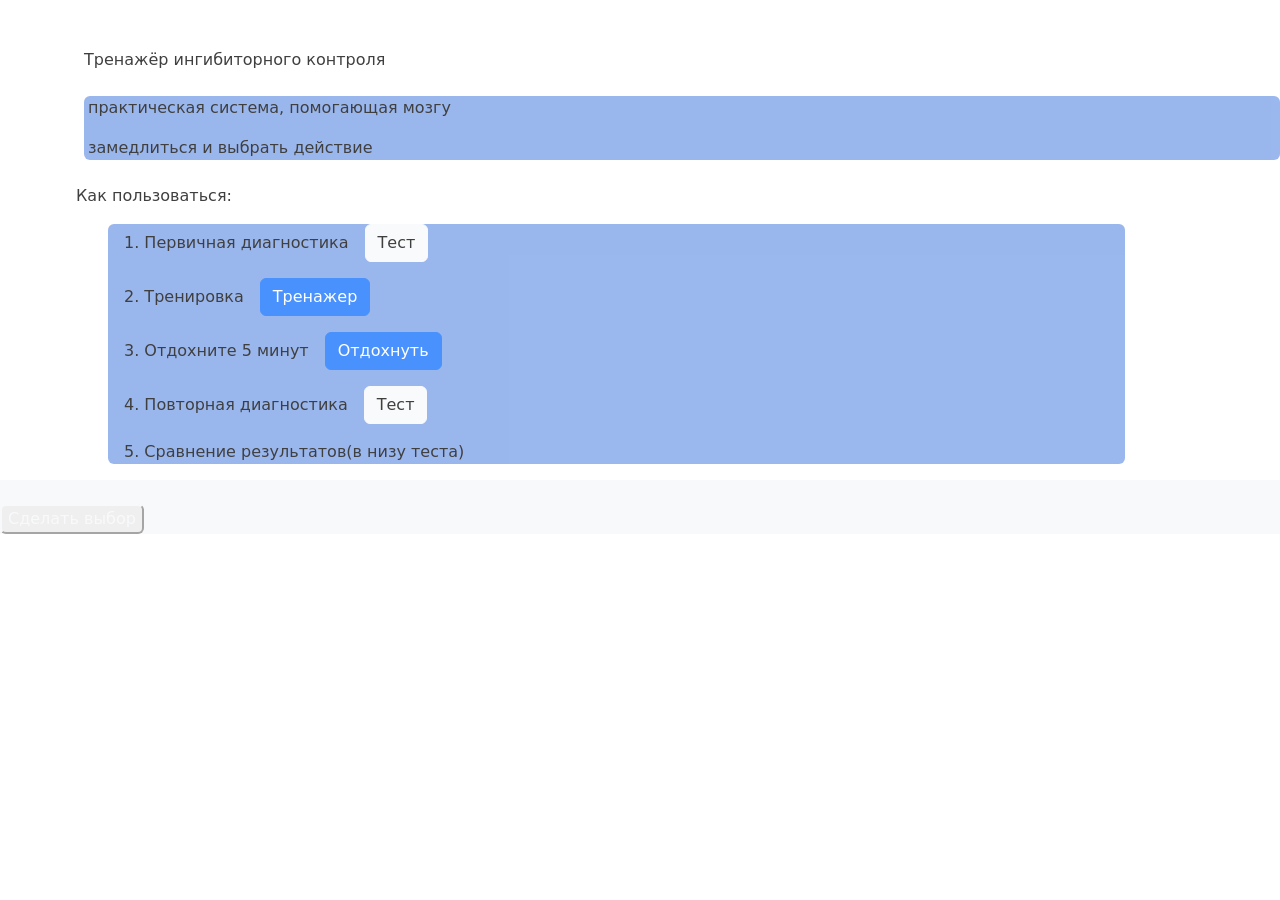
==== ingibitor/index/index.html @ 7a45a0c4 "Первый коммит" ====
<!DOCTYPE html>
<html lang="ru">
<head>
    <meta charset="UTF-8">
    <meta name="viewport" content="width=device-width, initial-scale=1.0">
    <link href="https://cdn.jsdelivr.net/npm/bootstrap@5.3.3/dist/css/bootstrap.min.css" rel="stylesheet" integrity="sha384-QWTKZyjpPEjISv5WaRU9OFeRpok6YctnYmDr5pNlyT2bRjXh0JMhjY6hW+ALEwIH" crossorigin="anonymous">
    <title>Ингибиторный контроль</title>
    <link rel="stylesheet" href="index.css">
</head>
<body>

    <div class="d-flex align-items-center">

            <div class="modal fade post " id="exampleModal" >
            <div class="modal-dialog ">
                <div class="modal-content text-light " style="height:200px; background-color: rgb(121, 159, 232)">
                    <!-- Заголовок окна -->
                    <div class="modal-header">
                        <h5 class="">Выбор</h5>
                        <button type="button" class="btn-close" data-bs-dismiss="modal"></button>
                    </div>
                    <div class="a">
                        <a href="../tabl/tabl.html" class="btn btn-light pis">Тест</a>
                        <a href="../swet/swet.html" class="btn btn-primary custom-pise">Тренажер</a>
                        <a href="https://rutube.ru/video/8416def2dc1dddc956c2a4130853d0c2/" target="_blank" class="btn btn-primary custom-pis" >Отдых</a>
                    </div>
                </div>
            </div>
        </div>
    </div>
    <div class="  opacity-75 rounded mt-5 ms-5 row icon " >
        <div class="text-black" >
            <div class="example-box ms-4 ">
                <p class=" e2 display-0  opacity-100 ">Тренажёр ингибиторного контроля</p>
            </div>
            <div class="example-box ms-4 ">
                <p class=" display-0 "></p>
            </div>
            <div class="  rounded ms-4 mt-4" style=" background-color: rgb(121, 159, 232)">
                <div class="ms-1">
                    <p class=" e3">практическая система, помогающая мозгу </p>
                </div>

                <div class=" ms-1 ">
                    <p class=" e3 ">замедлиться и выбрать действие</p>
                </div>
            </div>

            <div class="example-box ms-3 mt-4">
                <p class=" e2 ">Как пользоваться:</p>
            </div>
            <div class="  col-10 rounded ms-5  tab" style="  background-color: rgb(121, 159, 232)">
                <div class="example-box ms-3 ">
                    <p class=" ">1. Первичная диагностика<a href="../tabl/tabl.html" class="btn bet ms-3 btn-light ">Тест</a></p>

                </div>

                <div class="example-box  ms-3">
                    <p class="">2. Тренировка<a href="../swet/swet.html" class="btn bet1 ms-3 btn-primary ">Тренажер</a></p>

                </div>
                <div class="example-box  ms-3">
                    <p class=" ">3. Отдохните 5  минут<a href="https://rutube.ru/video/8416def2dc1dddc956c2a4130853d0c2/" target="_blank" class="btn bet1 ms-3 btn-primary ">Отдохнуть</a></p>

                </div>

                <div class="example-box  ms-3">
                        <p class=" ">4. Повторная диагностика<a href="../tabl/tabl.html" class="btn bet ms-3 btn-light ">Тест</a></p>

                </div>

                <div class="example-box  ms-3">
                        <p class=" ">5. Сравнение результатов(в низу теста)</p>
                </div>
            </div>
        </div>
    </div>
    <div class="bg-light ">
        <button type="button"  class="rounded border-light  text-light custom-position mt-4 " data-bs-toggle="modal" data-bs-target="#exampleModal">
            Сделать выбор
        </button>
    </div>

    <script src="index.js"></script>
    <script src="https://cdn.jsdelivr.net/npm/bootstrap@5.3.3/dist/js/bootstrap.bundle.min.js"></script>
</body>
</html>
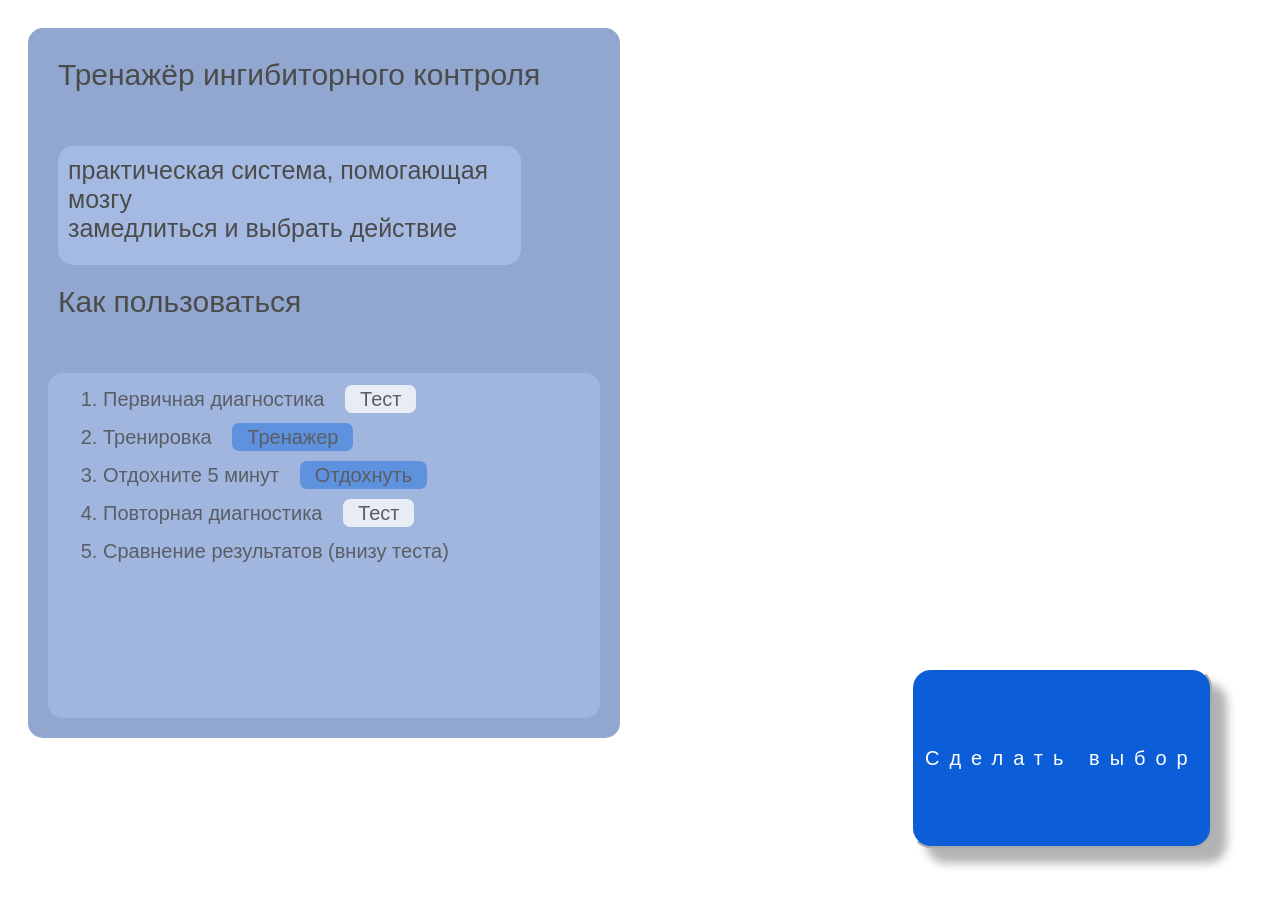
==== commit f5161870: "обновление сайта" ====
--- a/ingibitor/index/index.html
+++ b/ingibitor/index/index.html
@@ -1,87 +1,57 @@
 <!DOCTYPE html>
-<html lang="ru">
+<html lang="en">
 <head>
     <meta charset="UTF-8">
-    <meta name="viewport" content="width=device-width, initial-scale=1.0">
-    <link href="https://cdn.jsdelivr.net/npm/bootstrap@5.3.3/dist/css/bootstrap.min.css" rel="stylesheet" integrity="sha384-QWTKZyjpPEjISv5WaRU9OFeRpok6YctnYmDr5pNlyT2bRjXh0JMhjY6hW+ALEwIH" crossorigin="anonymous">
-    <title>Ингибиторный контроль</title>
-    <link rel="stylesheet" href="index.css">
+    <title>Title</title>
+    <link rel="stylesheet" href="index1.css">
 </head>
 <body>
+    <div class="b">
+        <div class="pole">
+            <h1 class="be">Тренажёр ингибиторного контроля</h1>
+            <div class="pod" style="font-size:25px; ">
+                практическая система, помогающая мозгу <br>
+                замедлиться и выбрать действие
+            </div>
+            <h1 style="margin: 20px 0px 0px 30px; grid-row: 3; grid-column: 1/7;">Как пользоваться</h1>
+            <ol>
+                <li>
+                    Первичная диагностика
+                    <a href="../tabl/tabl.html" class="bt1" type="button">Тест</a>
+                </li>
+                <li>
+                    Тренировка
+                    <a id="tren1" class="bt2" type="button">Тренажер</a>
+                </li>
+                <li>
+                    Отдохните 5 минут
+                    <a href="https://rutube.ru/video/8416def2dc1dddc956c2a4130853d0c2/" target="_blank" class="bt2" type="button">Отдохнуть</a>
+                </li>
+                <li>
+                    Повторная диагностика
+                    <a href="../tabl/tabl.html" class="bt1" type="button">Тест</a>
+                </li>
+                <li>
+                    Сравнение результатов (внизу теста)
+                </li>
+            </ol>
+        </div>
+        <button id="pl" class="bib">Сделать выбор</button>
+        <div id="po" class="po nowid">
+            <button class="close" id="close"> Назад</button>
+            <button class="bt3" data-href="../tabl/tabl.html">Тест</button>
+            <button id="tren" type="button" class="bt5">Тренажер</button>
+            <button data-href="https://rutube.ru/video/8416def2dc1dddc956c2a4130853d0c2/" data-target="_blank" type="button" class="bt4">Отдых</button>
 
-    <div class="d-flex align-items-center">
-
-            <div class="modal fade post " id="exampleModal" >
-            <div class="modal-dialog ">
-                <div class="modal-content text-light " style="height:200px; background-color: rgb(121, 159, 232)">
-                    <!-- Заголовок окна -->
-                    <div class="modal-header">
-                        <h5 class="">Выбор</h5>
-                        <button type="button" class="btn-close" data-bs-dismiss="modal"></button>
-                    </div>
-                    <div class="a">
-                        <a href="../tabl/tabl.html" class="btn btn-light pis">Тест</a>
-                        <a href="../swet/swet.html" class="btn btn-primary custom-pise">Тренажер</a>
-                        <a href="https://rutube.ru/video/8416def2dc1dddc956c2a4130853d0c2/" target="_blank" class="btn btn-primary custom-pis" >Отдых</a>
-                    </div>
-                </div>
-            </div>
+        </div>
+        <div id="po2" class="po nowid">
+            <button class="close" id="close2"> Назад</button>
+            <a href="../swet/swet.html" type="button" class="bt5 d" style="padding: 20px;" >Когнетивный реактор</a>
+            <a href="../swet/play_2.html" type="button" class="bt4 er" style="padding: 20px;">Запоминайка</a>
         </div>
     </div>
-    <div class="  opacity-75 rounded mt-5 ms-5 row icon " >
-        <div class="text-black" >
-            <div class="example-box ms-4 ">
-                <p class=" e2 display-0  opacity-100 ">Тренажёр ингибиторного контроля</p>
-            </div>
-            <div class="example-box ms-4 ">
-                <p class=" display-0 "></p>
-            </div>
-            <div class="  rounded ms-4 mt-4" style=" background-color: rgb(121, 159, 232)">
-                <div class="ms-1">
-                    <p class=" e3">практическая система, помогающая мозгу </p>
-                </div>
 
-                <div class=" ms-1 ">
-                    <p class=" e3 ">замедлиться и выбрать действие</p>
-                </div>
-            </div>
 
-            <div class="example-box ms-3 mt-4">
-                <p class=" e2 ">Как пользоваться:</p>
-            </div>
-            <div class="  col-10 rounded ms-5  tab" style="  background-color: rgb(121, 159, 232)">
-                <div class="example-box ms-3 ">
-                    <p class=" ">1. Первичная диагностика<a href="../tabl/tabl.html" class="btn bet ms-3 btn-light ">Тест</a></p>
-
-                </div>
-
-                <div class="example-box  ms-3">
-                    <p class="">2. Тренировка<a href="../swet/swet.html" class="btn bet1 ms-3 btn-primary ">Тренажер</a></p>
-
-                </div>
-                <div class="example-box  ms-3">
-                    <p class=" ">3. Отдохните 5  минут<a href="https://rutube.ru/video/8416def2dc1dddc956c2a4130853d0c2/" target="_blank" class="btn bet1 ms-3 btn-primary ">Отдохнуть</a></p>
-
-                </div>
-
-                <div class="example-box  ms-3">
-                        <p class=" ">4. Повторная диагностика<a href="../tabl/tabl.html" class="btn bet ms-3 btn-light ">Тест</a></p>
-
-                </div>
-
-                <div class="example-box  ms-3">
-                        <p class=" ">5. Сравнение результатов(в низу теста)</p>
-                </div>
-            </div>
-        </div>
-    </div>
-    <div class="bg-light ">
-        <button type="button"  class="rounded border-light  text-light custom-position mt-4 " data-bs-toggle="modal" data-bs-target="#exampleModal">
-            Сделать выбор
-        </button>
-    </div>
-
-    <script src="index.js"></script>
-    <script src="https://cdn.jsdelivr.net/npm/bootstrap@5.3.3/dist/js/bootstrap.bundle.min.js"></script>
+<script src="index1.js"></script>
 </body>
 </html>
--- a/ingibitor/index/index1.css
+++ b/ingibitor/index/index1.css
@@ -0,0 +1,175 @@
+body {
+    background-image: url('../svg/gid.png');
+    background-size: cover;
+    background-position: center;
+    background-repeat: no-repeat;
+    background-attachment: fixed;
+    -webkit-user-select: none;  /* Chrome, Safari, Opera */
+    -moz-user-select: none;     /* Firefox */
+    -ms-user-select: none;      /* Internet Explorer */
+    user-select: none;
+
+    font-family: -apple-system, BlinkMacSystemFont, "Segoe UI", Roboto, Helvetica, Arial, sans-seri;
+}
+.b{
+    display: grid;
+    grid-template-rows: repeat(6, 1fr);
+    grid-template-columns: repeat(6, 1fr);
+    width: 100%;      /* На всю ширину родителя */
+    height: 100vh;
+}
+.pole{
+    opacity: 70%;
+    margin: 20px;
+    grid-row: 1/6;
+    grid-column: 1/4;
+    border-radius: 15px;
+    background-color: rgb(99, 130, 187);
+    display: grid;
+    grid-template-rows: 1fr 1fr 1fr 1fr 1fr 1fr;
+    grid-template-columns: repeat(6, 1fr);
+
+}
+.pod{
+    margin: 0px 0px 0px 30px;
+    padding: 10px;
+    border-radius: 15px;
+    font-size: 20px;
+    grid-row: 2;
+    grid-column: 1/6;
+    background-color:rgb(127, 158, 215);
+}
+ol{
+    background-color:rgb(127, 158, 215);
+    opacity: 80%;
+    margin: -10px 20px 20px 20px;
+    border-radius: 15px;
+    grid-row: 4/7;
+    grid-column: 1/7;
+}
+
+li {
+    margin: 15px;
+    font-size: 20px;
+
+}
+.be{
+    grid-row: 1;
+    grid-column: 1/7;
+    margin: 30px 0px 0px 30px;
+}
+h1{
+    font-size: 30px;
+    font-weight: 500;
+}
+.bt1{
+    background-color:#FFFFFF;
+    border-radius: 7px;
+    padding: 3px 15px 3px 15px;
+    margin:15px;
+}
+.bt2{
+    background-color: rgb(11, 94, 215);
+    border-radius: 7px;
+    padding: 3px 15px 3px 15px;
+    margin: 15px;
+}
+.bt1:hover {
+    transform: scale(1.02);
+    box-shadow: 0 6px 12px rgba(0,0,0);
+}
+
+.bt2:hover {
+    transform: scale(1.02);
+    box-shadow: 0 6px 12px rgba(0,0,0);
+}
+.bt3:hover {
+    transform: scale(1.02);
+    box-shadow: 0 6px 12px rgba(0,0,0);
+}
+.bt5:hover {
+    transform: scale(1.02);
+    box-shadow: 0 6px 12px rgba(0,0,0);
+}
+.close:hover {
+    transform: scale(1.02);
+    box-shadow: 0 6px 12px rgba(0,0,0);
+}
+.bt4:hover {
+    transform: scale(1.02);
+    box-shadow: 0 6px 12px rgba(0,0,0);
+}
+.bib{
+    grid-row: 5/7;
+    grid-column: 5/7;
+    margin: 60px;
+    border-color: #ffffff;
+    font-size: 20px;
+    letter-spacing: 10px;
+    background-color: rgb(11, 94, 215);
+    border-radius: 20px;
+    color: #ffffff;
+    box-shadow: 15px 15px 10px rgba(0,0,0,0.3);
+    transition: 0.3s;
+}
+.bib:active {
+    transform: scale(0.9);
+}
+a{
+    text-decoration: none;
+    color: inherit;
+    color: #00000;
+}
+.po{
+    display: grid;
+    grid-template-rows: 0.5fr 1fr 1fr 1fr;
+    grid-template-columns: 1fr;
+    background-color: rgb(127, 158, 215);
+    grid-column: 3/5;
+    grid-row: 2/5;
+    z-index: 111;
+    border-radius: 15px;
+
+}
+.bt3{
+    grid-row: 4;
+    grid-column: 1;
+    font-size: 20px;
+    background-color: #ffffff;
+    border-radius: 7px;
+    text-align: center;
+    margin: 5px 50px 5px 50px;
+    border: none;
+}
+.bt4{
+    grid-row: 3;
+    grid-column: 1;
+    font-size: 20px;
+    background-color: rgb(11, 94, 215);
+    border-radius: 7px;
+    margin: 5px 50px 5px 50px;
+    border: none;
+}
+.bt5{
+    grid-row: 2;
+    grid-column: 1;
+    font-size: 20px;
+    background-color: rgb(11, 94, 215);
+    border-radius: 7px;
+    margin: 5px 50px 5px 50px;
+    border: none;
+}
+.close{
+    grid-row: 1;
+    grid-column: 1;
+    border:none;
+    font-size: 15px;
+    background-color: #FF2132;
+    border-radius: 7px;
+    margin: 5px 50px 5px 50px;
+}
+.nowid{
+    display: none;
+}
+
+
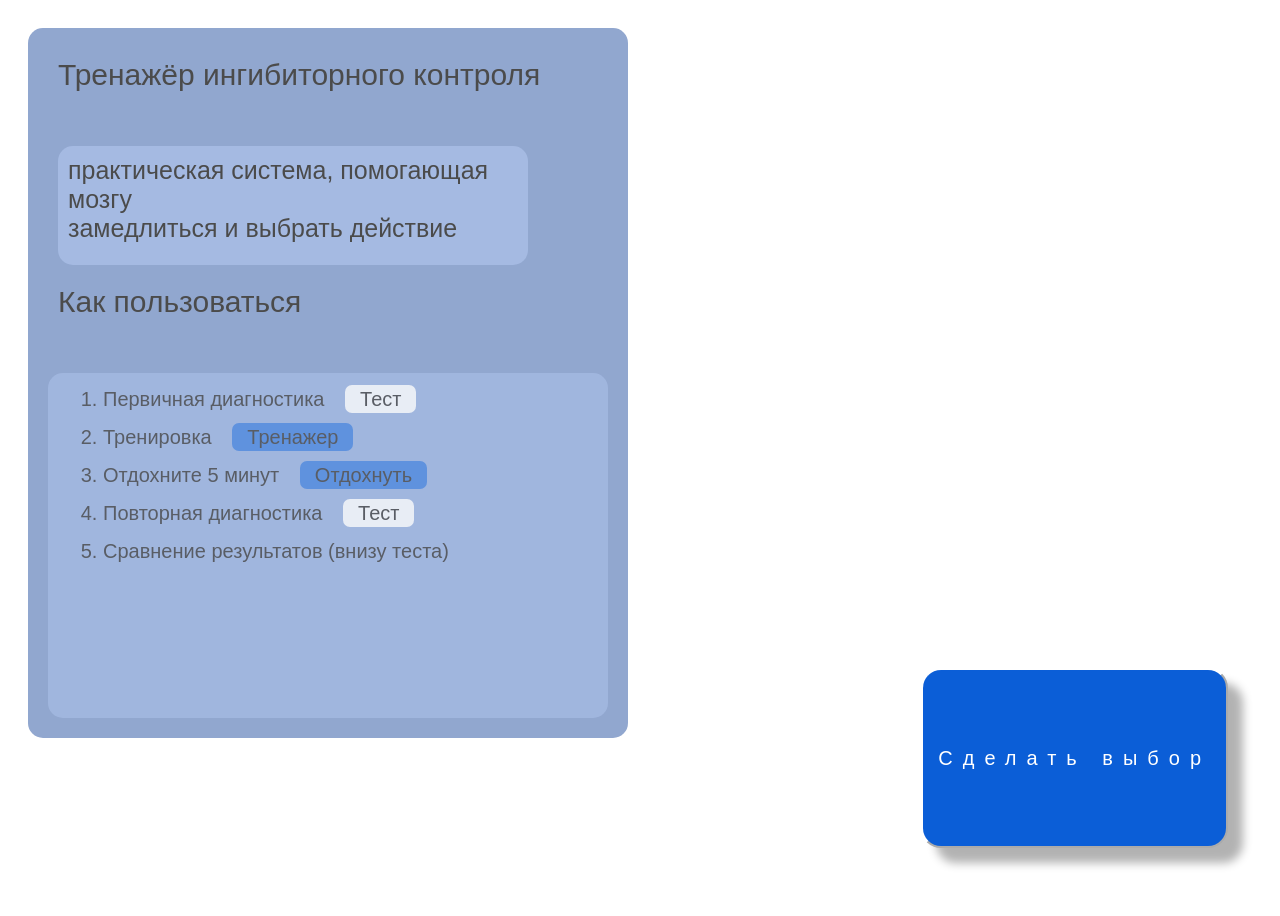
==== commit f01b6c42: "обновление сайта" ====
--- a/ingibitor/index/index.html
+++ b/ingibitor/index/index.html
@@ -2,14 +2,15 @@
 <html lang="en">
 <head>
     <meta charset="UTF-8">
+    <meta name="viewport" content="width=device-width, initial-scale=1.0">
     <title>Title</title>
     <link rel="stylesheet" href="index1.css">
 </head>
 <body>
-    <div class="b">
+
         <div class="pole">
             <h1 class="be">Тренажёр ингибиторного контроля</h1>
-            <div class="pod" style="font-size:25px; ">
+            <div class="pod" >
                 практическая система, помогающая мозгу <br>
                 замедлиться и выбрать действие
             </div>
@@ -39,8 +40,8 @@
         <button id="pl" class="bib">Сделать выбор</button>
         <div id="po" class="po nowid">
             <button class="close" id="close"> Назад</button>
-            <button class="bt3" data-href="../tabl/tabl.html">Тест</button>
-            <button id="tren" type="button" class="bt5">Тренажер</button>
+            <button class="bt3" data-href="ingibitor/tabl/tabl.html">Тест</button>
+            <button id="tren"  class="bt5">Тренажер</button>
             <button data-href="https://rutube.ru/video/8416def2dc1dddc956c2a4130853d0c2/" data-target="_blank" type="button" class="bt4">Отдых</button>
 
         </div>
@@ -49,7 +50,7 @@
             <a href="../swet/swet.html" type="button" class="bt5 d" style="padding: 20px;" >Когнетивный реактор</a>
             <a href="../swet/play_2.html" type="button" class="bt4 er" style="padding: 20px;">Запоминайка</a>
         </div>
-    </div>
+
 
 
 <script src="index1.js"></script>
--- a/ingibitor/index/index1.css
+++ b/ingibitor/index/index1.css
@@ -8,16 +8,14 @@
     -moz-user-select: none;     /* Firefox */
     -ms-user-select: none;      /* Internet Explorer */
     user-select: none;
-
-    font-family: -apple-system, BlinkMacSystemFont, "Segoe UI", Roboto, Helvetica, Arial, sans-seri;
-}
-.b{
     display: grid;
     grid-template-rows: repeat(6, 1fr);
     grid-template-columns: repeat(6, 1fr);
     width: 100%;      /* На всю ширину родителя */
     height: 100vh;
-}
+    font-family: -apple-system, BlinkMacSystemFont, "Segoe UI", Roboto, Helvetica, Arial, sans-seri;
+}
+
 .pole{
     opacity: 70%;
     margin: 20px;
@@ -34,34 +32,18 @@
     margin: 0px 0px 0px 30px;
     padding: 10px;
     border-radius: 15px;
-    font-size: 20px;
     grid-row: 2;
     grid-column: 1/6;
     background-color:rgb(127, 158, 215);
-}
-ol{
-    background-color:rgb(127, 158, 215);
-    opacity: 80%;
-    margin: -10px 20px 20px 20px;
-    border-radius: 15px;
-    grid-row: 4/7;
-    grid-column: 1/7;
-}
-
-li {
-    margin: 15px;
-    font-size: 20px;
-
-}
+    font-size:25px
+}
+
 .be{
     grid-row: 1;
     grid-column: 1/7;
     margin: 30px 0px 0px 30px;
 }
-h1{
-    font-size: 30px;
-    font-weight: 500;
-}
+
 .bt1{
     background-color:#FFFFFF;
     border-radius: 7px;
@@ -83,22 +65,12 @@
     transform: scale(1.02);
     box-shadow: 0 6px 12px rgba(0,0,0);
 }
-.bt3:hover {
-    transform: scale(1.02);
-    box-shadow: 0 6px 12px rgba(0,0,0);
-}
-.bt5:hover {
-    transform: scale(1.02);
-    box-shadow: 0 6px 12px rgba(0,0,0);
-}
-.close:hover {
-    transform: scale(1.02);
-    box-shadow: 0 6px 12px rgba(0,0,0);
-}
-.bt4:hover {
-    transform: scale(1.02);
-    box-shadow: 0 6px 12px rgba(0,0,0);
-}
+
+
+/*СНИЗУ ПОЛЕ КНОПКИ СДЕЛАЙ ВЫБОР И ПОЛЯ ВЫБОРА*/
+
+
+
 .bib{
     grid-row: 5/7;
     grid-column: 5/7;
@@ -115,11 +87,7 @@
 .bib:active {
     transform: scale(0.9);
 }
-a{
-    text-decoration: none;
-    color: inherit;
-    color: #00000;
-}
+
 .po{
     display: grid;
     grid-template-rows: 0.5fr 1fr 1fr 1fr;
@@ -131,6 +99,26 @@
     border-radius: 15px;
 
 }
+
+/*СНИЗУ КНОПКИ*/
+
+
+.bt3:hover {
+    transform: scale(1.02);
+    box-shadow: 0 6px 12px rgba(0,0,0);
+}
+.bt5:hover {
+    transform: scale(1.02);
+    box-shadow: 0 6px 12px rgba(0,0,0);
+}
+.close:hover {
+    transform: scale(1.02);
+    box-shadow: 0 6px 12px rgba(0,0,0);
+}
+.bt4:hover {
+    transform: scale(1.02);
+    box-shadow: 0 6px 12px rgba(0,0,0);
+}
 .bt3{
     grid-row: 4;
     grid-column: 1;
@@ -168,8 +156,138 @@
     border-radius: 7px;
     margin: 5px 50px 5px 50px;
 }
+
+/*СНИЗУ ВАЖНЫЕ ЭЛЕМЕНТЫ*/
+
+
+h1{
+    font-size: 30px;
+    font-weight: 500;
+}
+ol{
+    background-color:rgb(127, 158, 215);
+    opacity: 80%;
+    margin: -10px 20px 20px 20px;
+    border-radius: 15px;
+    grid-row: 4/7;
+    grid-column: 1/7;
+}
+
+li {
+    margin: 15px;
+    font-size: 20px;
+
+}
 .nowid{
     display: none;
 }
-
-
+a{
+    text-decoration: none;
+    color: inherit;
+    color: #00000;
+}
+
+
+/*СНИЗУ АДАПТАЦИЯ*/
+
+
+@media (max-width: 1150px){
+    li {
+        font-size: 15px;
+
+    }
+    ol{
+        margin: 0px 20px 20px 20px;
+        border-radius: 15px;
+    }
+    .pod{
+        font-size:20px
+    }
+    h1{
+        font-size: 25px;
+        font-weight: 500;
+    }
+}
+@media (max-width: 850px){
+    li {
+        font-size: 25px;
+
+    }
+    ol{
+        margin: 0px 20px 20px 20px;
+        border-radius: 15px;
+    }
+    .pod{
+        font-size:30px
+    }
+    h1{
+        font-size: 35px;
+        font-weight: 500;
+    }
+    body {
+        display: block;
+    }
+    .bib{
+        position: relative;
+        left: 25%;
+        padding: 20px;
+    }
+}
+@media (max-width: 650px){
+    li {
+        font-size: 25px;
+        margin: 20px;
+    }
+    ol{
+        margin: 20px;
+        padding: 15px;
+        border-radius: 15px;
+    }
+    .pod{
+        font-size:25px;
+        margin: 0px 10px 0px 10px;
+    }
+    h1{
+        font-size: 35px;
+        font-weight: 500;
+    }
+    body {
+        display: block;
+    }
+    .bib{
+        position: relative;
+        left: 20%;
+        padding: 20px;
+    }
+        .pole{
+        opacity: 70%;
+        margin: 20px;
+        grid-row: 1/6;
+        grid-column: 1/4;
+        border-radius: 15px;
+        background-color: rgb(99, 130, 187);
+        display: block;
+
+    }
+}
+@media (max-width: 550px){
+    .bib{
+        position: relative;
+        left: 0%;
+        padding: 20px;
+
+    }
+    .pod{
+        font-size:18px;
+        margin: 0px 10px 0px 10px;
+    }
+    h1{
+        font-size: 22px;
+        font-weight: 500;
+    }
+    .pole{
+        margin: 0px;
+
+    }
+
+}
